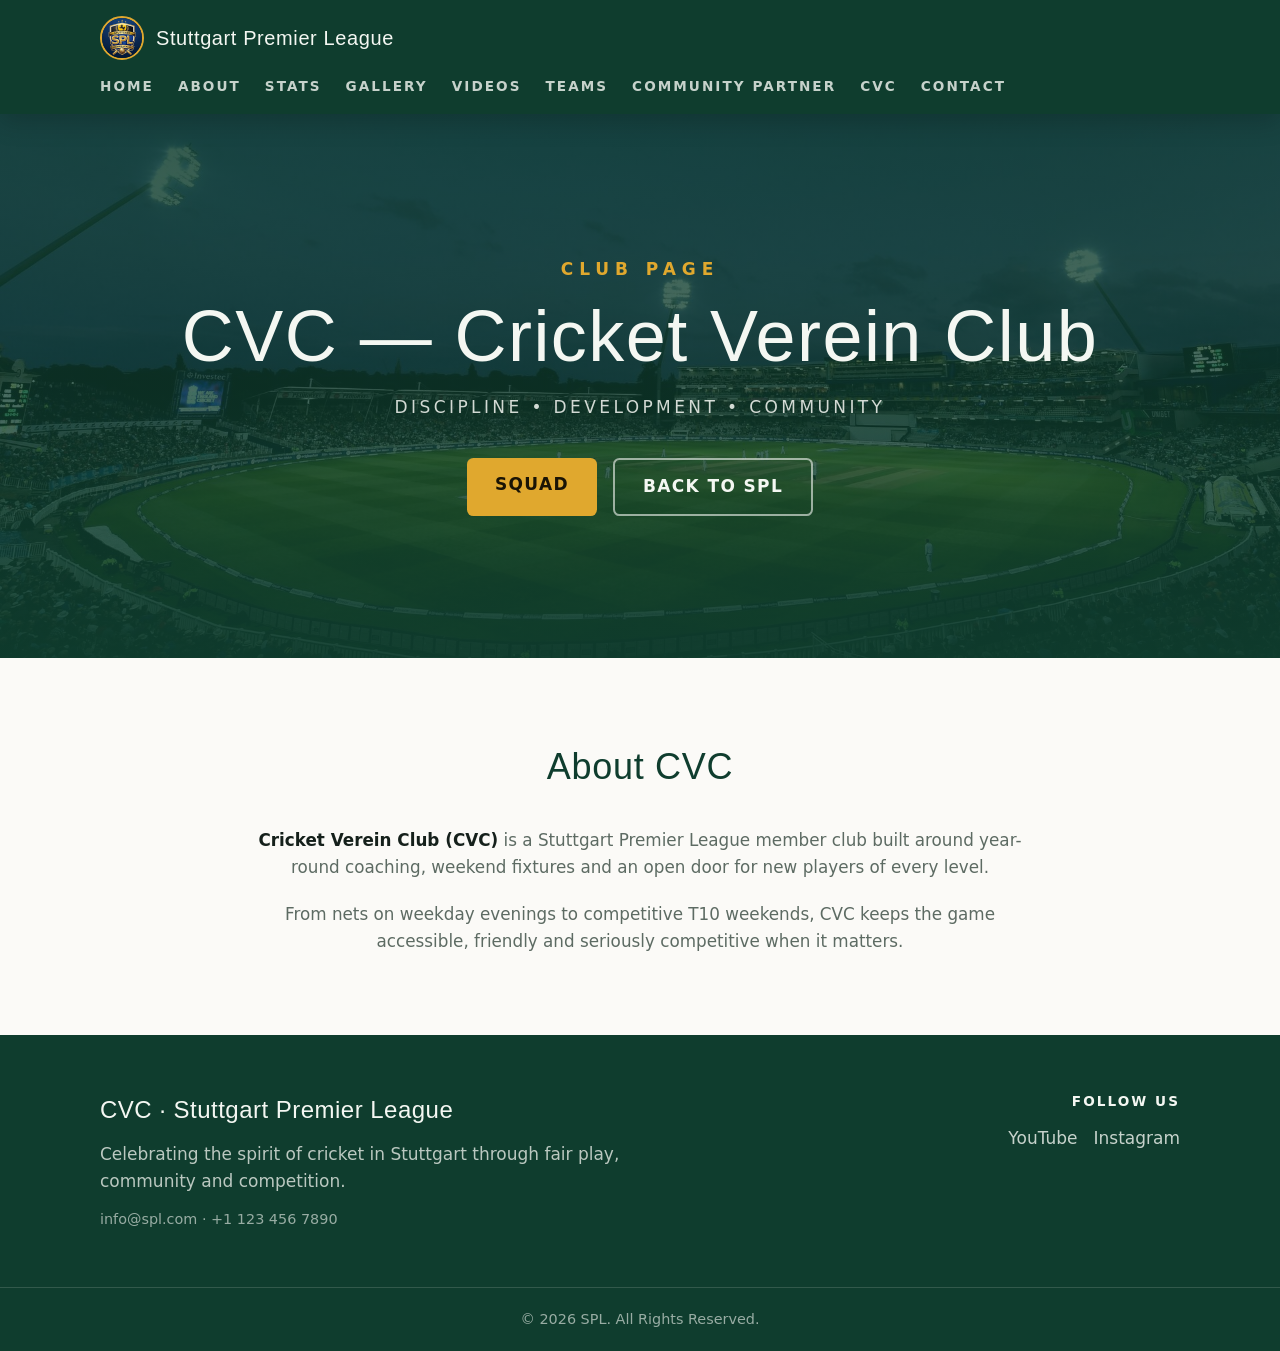
==== cvc.html @ f9aa9c53 "video deleted video deleted" ====
<!DOCTYPE html>
<html lang="en">
<head>
<meta charset="UTF-8" />
<meta name="viewport" content="width=device-width, initial-scale=1" />
<title>CVC — Cricket Verein Club | Stuttgart Premier League</title>
<meta name="description" content="CVC — the Cricket Verein Club page of the Stuttgart Premier League: squad, fixtures, training times and how to join." />
<meta property="og:title" content="CVC — Cricket Verein Club | Stuttgart Premier League" />
<meta property="og:description" content="CVC squad, fixtures, training times and how to join the Stuttgart Premier League club." />
<meta property="og:type" content="website" />
<meta name="twitter:card" content="summary_large_image" />
<link rel="icon" href="images/spl-logo.jpg" />
<link rel="stylesheet" href="styles/spl-styles.css" />
</head>
<body>
  <header class="site-header">
    <nav class="shell nav">
      <a class="brand" href="index.html#home">
        <img src="images/spl-logo.jpg" alt="Stuttgart Premier League crest" />
        <span>Stuttgart Premier League</span>
      </a>
      <ul class="nav-links">
        <li><a href="index.html#home">Home</a></li>
        <li><a href="index.html#about">About</a></li>
        <li><a href="index.html#stats">Stats</a></li>
        <li><a href="index.html#gallery">Gallery</a></li>
        <li><a href="index.html#videos">Videos</a></li>
        <li><a href="index.html#teams">Teams</a></li>
        <li><a href="index.html#sponsor">Community Partner</a></li>
        <li><a class="active" href="cvc.html">CVC</a></li>
        <li><a href="index.html#contact">Contact</a></li>
      </ul>
    </nav>
  </header>

  <main>
    <section class="hero">
      <img class="hero-bg" src="images/spl-banner.jpg" alt="Cricketers competing at a Stuttgart Premier League match" />
      <div class="hero-overlay"></div>
      <div class="shell hero-content">
        <p class="eyebrow">Club Page</p>
        <h1>CVC — Cricket Verein Club</h1>
        <p class="tagline">Discipline • Development • Community</p>
        <div class="cta-row">
          <a class="btn btn-gold" href="#cvc-squad">Squad</a>
          <a class="btn btn-outline" href="index.html#home">Back to SPL</a>
        </div>
      </div>
    </section>

    <section id="cvc-about" class="shell section">
      <h2>About CVC</h2>
      <div class="prose">
        <p><strong>Cricket Verein Club (CVC)</strong> is a Stuttgart Premier League member club built around
        year-round coaching, weekend fixtures and an open door for new players of every level.</p>
        <p>From nets on weekday evenings to competitive T10 weekends, CVC keeps the game accessible,
        friendly and seriously competitive when it matters.</p>
      </div>
    </section>

    <!--section class="band">
      <div class="shell section">
        <h2>CVC at a Glance</h2>
        <div class="stat-grid">
          <div class="card stat"><p class="stat-value">24</p><p class="stat-label">Registered Players</p></div>
          <div class="card stat"><p class="stat-value">12</p><p class="stat-label">Matches This Season</p></div>
          <div class="card stat"><p class="stat-value">2</p><p class="stat-label">Weekly Training Slots</p></div>
        </div>
      </div>
    </section>

    <section id="cvc-squad" class="shell section">
      <h2>Squad &amp; Roles</h2>
      <p class="section-lead">The core group turning out for CVC across the season.</p>
      <div class="team-grid">
        <div class="card team"><div class="team-head"><span>Captain</span></div><div class="team-body">Top-order batter, leads from the front.</div></div>
        <div class="card team"><div class="team-head"><span>Vice Captain</span></div><div class="team-body">All-rounder, first-change bowler.</div></div>
        <div class="card team"><div class="team-head"><span>Wicket Keeper</span></div><div class="team-body">Gloves and finishing duties.</div></div>
        <div class="card team"><div class="team-head"><span>Pace Attack</span></div><div class="team-body">New-ball specialists.</div></div>
        <div class="card team"><div class="team-head"><span>Spin Unit</span></div><div class="team-body">Middle-overs control.</div></div>
        <div class="card team"><div class="team-head"><span>Middle Order</span></div><div class="team-body">Rebuild and accelerate.</div></div>
        <div class="card team"><div class="team-head"><span>Fielding Core</span></div><div class="team-body">Boundary riders and infielders.</div></div>
        <div class="card team"><div class="team-head"><span>Colts</span></div><div class="team-body">Development players stepping up.</div></div>
      </div>
    </section>

    <section class="band">
      <div class="shell section">
        <h2>Training &amp; Join CVC</h2>
        <div class="prose">
          <p><span class="strong">Nets:</span> Wednesday 19:00–21:00 · <span class="strong">Match prep:</span> Saturday 10:00–12:00</p>
          <p>New players welcome — write to <a href="mailto:info@spl.com" style="color:var(--gold);font-weight:600">info@spl.com</a> to arrange a trial session.</p>
        </div>
        <div class="cta-row">
          <a class="btn btn-gold" href="mailto:info@spl.com">Request a Trial</a>
          <a class="btn btn-outline" style="border-color:var(--pitch);color:var(--pitch)" href="index.html#teams">All SPL Teams</a>
        </div>
      </div>
    </section-->
  </main>

  <footer class="site-footer">
    <div class="shell footer-grid">
      <div>
        <h3>CVC · Stuttgart Premier League</h3>
        <p class="muted">Celebrating the spirit of cricket in Stuttgart through fair play, community and competition.</p>
        <p class="muted small">info@spl.com · +1 123 456 7890</p>
      </div>
      <div class="footer-right">
        <p class="follow">Follow Us</p>
        <div class="social">
          <a href="https://www.youtube.com/@stuttgartpremierleague" target="_blank" rel="noreferrer">YouTube</a>
          <a href="https://www.instagram.com/stuttgartpremierleague" target="_blank" rel="noreferrer">Instagram</a>
        </div>
      </div>
    </div>
    <div class="copyright">© 2026 SPL. All Rights Reserved.</div>
  </footer>
</body>
</html>
---- styles/spl-styles.css ----
:root{
  --pitch:#0f3d2e;
  --pitch-fg:#f4f7f2;
  --gold:#e0a82e;
  --gold-fg:#1a1405;
  --bg:#fbfaf7;
  --fg:#15201b;
  --muted:#5d6b63;
  --card:#ffffff;
  --border:#e2e6e1;
  --secondary:#eef2ec;
  --shell:1120px;
}
*{box-sizing:border-box;margin:0;padding:0}
html{scroll-behavior:smooth}
body{background:var(--bg);color:var(--fg);font-family:"Barlow",system-ui,sans-serif;font-size:17px;line-height:1.6}
img{display:block;max-width:100%}
a{text-decoration:none;color:inherit}
h1,h2,h3,.stat-value,.team-head span,.year-tab{font-family:"Anton",Impact,sans-serif;font-weight:400;letter-spacing:.02em}
.shell{width:100%;max-width:var(--shell);margin:0 auto;padding:0 1.25rem}
.section{padding:5rem 1.25rem}
.section h2{text-align:center;font-size:2.25rem;color:var(--pitch)}
.section-lead{margin:.75rem auto 0;max-width:36rem;text-align:center;color:var(--muted)}

/* header */
.site-header{position:sticky;top:0;z-index:30;background:var(--pitch);color:var(--pitch-fg);box-shadow:0 8px 24px rgba(0,0,0,.18)}
.nav{display:flex;flex-wrap:wrap;align-items:center;justify-content:space-between;gap:1rem;padding-top:1rem;padding-bottom:1rem}
.brand{display:flex;align-items:center;gap:.75rem}
.brand img{height:44px;width:44px;border-radius:50%;border:2px solid var(--gold);object-fit:cover}
.brand span{font-family:"Anton",sans-serif;font-size:1.25rem;letter-spacing:.03em}
.nav-links{display:flex;flex-wrap:wrap;gap:1.5rem;list-style:none;font-size:.85rem;font-weight:600;text-transform:uppercase;letter-spacing:.15em}
.nav-links a{color:rgba(244,247,242,.8);transition:color .2s}
.nav-links a:hover{color:var(--gold)}

/* hero */
.hero{position:relative;display:flex;align-items:center;justify-content:center;min-height:34rem;text-align:center;overflow:hidden}
.hero-bg{position:absolute;inset:0;width:100%;height:100%;object-fit:cover}
.hero-overlay{position:absolute;inset:0;background:linear-gradient(to bottom,rgba(15,61,46,.85),rgba(15,61,46,.75),rgba(15,61,46,.95))}
.hero-content{position:relative;padding:6rem 1.25rem;color:var(--pitch-fg)}
.eyebrow{color:var(--gold);font-weight:600;text-transform:uppercase;letter-spacing:.35em}
.hero h1{margin-top:1rem;font-size:clamp(2.5rem,6vw,4.5rem);line-height:1.05}
.tagline{margin-top:1.25rem;text-transform:uppercase;letter-spacing:.2em;color:rgba(244,247,242,.85)}
.cta-row{margin-top:2.25rem;display:flex;flex-wrap:wrap;gap:1rem;justify-content:center}
.btn{border-radius:.4rem;padding:.85rem 1.75rem;font-weight:600;text-transform:uppercase;letter-spacing:.08em}
.btn-gold{background:var(--gold);color:var(--gold-fg);transition:transform .2s}
.btn-gold:hover{transform:scale(1.05)}
.btn-outline{border:2px solid rgba(244,247,242,.6);color:var(--pitch-fg);transition:.2s}
.btn-outline:hover{border-color:var(--gold);color:var(--gold)}

/* about */
.prose{max-width:48rem;margin:2rem auto 0;text-align:center;color:var(--muted);font-size:1.05rem;display:grid;gap:1.25rem}
.prose strong{color:var(--fg)}

/* cards + stats */
.band{background:var(--secondary)}
.card{background:var(--card);border:1px solid var(--border);border-radius:.75rem;box-shadow:0 1px 3px rgba(0,0,0,.05)}
.stat-grid{margin-top:2.5rem;display:grid;gap:1.5rem;grid-template-columns:repeat(auto-fit,minmax(220px,1fr))}
.stat{padding:2rem;text-align:center}
.stat-value{font-size:2.25rem;color:var(--gold)}
.stat-label{margin-top:.5rem;font-size:.8rem;letter-spacing:.15em;text-transform:uppercase;color:var(--muted)}

/* gallery */
.gallery{max-width:56rem;margin:2.5rem auto 0}
.year-tabs{display:flex;flex-wrap:wrap;justify-content:center;gap:.5rem}
.year-tab{cursor:pointer;border:1px solid var(--border);background:var(--card);color:var(--muted);
  border-radius:999px;padding:.55rem 1.25rem;font-size:.95rem;letter-spacing:.15em;text-transform:uppercase;transition:.2s}
.year-tab .count{margin-left:.5rem;opacity:.7}
.year-tab:hover{border-color:var(--gold);color:var(--fg)}
.year-tab.active{background:var(--gold);border-color:var(--gold);color:var(--gold-fg)}
.slider{position:relative;margin-top:1.5rem;overflow:hidden;border:1px solid var(--border);border-radius:.85rem;background:var(--card);box-shadow:0 10px 30px rgba(0,0,0,.10)}
.slides{display:flex;transition:transform .7s ease}
.slide{position:relative;flex:0 0 100%;width:100%}
.slide img{width:100%;aspect-ratio:16/10;object-fit:cover}
.slide figcaption{position:absolute;left:0;right:0;bottom:0;padding:4rem 1.5rem 1.1rem;
  font-size:.95rem;font-weight:600;color:var(--pitch-fg);
  background:linear-gradient(to top,rgba(15,61,46,.92),rgba(15,61,46,0))}
.nav-btn{position:absolute;top:50%;transform:translateY(-50%);cursor:pointer;border:0;
  background:rgba(15,61,46,.7);color:var(--pitch-fg);font-size:1.4rem;line-height:1;
  padding:.5rem .8rem;border-radius:999px;transition:background .2s}
.nav-btn:hover{background:var(--pitch)}
.nav-btn.prev{left:.75rem}
.nav-btn.next{right:.75rem}
.dots{display:flex;justify-content:center;align-items:center;gap:.5rem;margin-top:1rem}
.dot{cursor:pointer;border:0;height:8px;width:8px;border-radius:999px;background:var(--border);transition:.25s}
.dot:hover{background:var(--muted)}
.dot.active{width:32px;background:var(--gold)}
.slider-meta{margin-top:.75rem;text-align:center;font-size:.75rem;letter-spacing:.18em;text-transform:uppercase;color:var(--muted)}

/* teames */
.team-grid {
  margin-top: 2.5rem;
  display: grid;
  gap: 1.5rem;
  grid-template-columns: repeat(4, minmax(0, 1fr));
}

.team{overflow:hidden;display:flex;flex-direction:column;min-width:0}
.team-head{display:flex;align-items:center;justify-content:center;text-align:center;gap:.75rem;background:var(--pitch);color:var(--pitch-fg);padding:1rem 1.25rem;min-height:5.5rem;min-width:0}
.team-head span{min-width:0;overflow-wrap:break-word;word-break:break-word;hyphens:auto;font-size:clamp(.95rem,2.6vw,1.35rem);line-height:1.15}
.team-head .vs{color:var(--gold)}
/*.team-body{padding:1.25rem 1.5rem;color:var(--muted)}*/
.team-body {
  padding: 0.75rem 1rem;
  color: var(--muted);
  display: flex;
  align-items: center;
  justify-content: center;
  flex: 1;
}
.team-body img{max-width:100%;height:auto;object-fit:contain}

/* Teams responsive layout */
@media (max-width: 900px) {
  .team-grid { grid-template-columns: repeat(3, minmax(0, 1fr)); gap: 1rem; }
}
@media (max-width: 600px) {
  .team-grid { grid-template-columns: repeat(2, minmax(0, 1fr)); gap: .85rem; }
  .team-head { padding: .85rem .75rem; min-height: 4.75rem; }
}
@media (max-width: 360px) {
  .team-grid { grid-template-columns: minmax(0, 1fr); }
}
.team-body .strong{color:var(--fg);font-weight:600}

/* footer */
.site-footer{background:var(--pitch);color:var(--pitch-fg)}
.footer-grid{display:grid;gap:2rem;padding:3.5rem 1.25rem;grid-template-columns:repeat(auto-fit,minmax(280px,1fr))}
.site-footer h3{font-size:1.5rem}
.muted{margin-top:.75rem;color:rgba(244,247,242,.75)}
.small{font-size:.9rem;color:rgba(244,247,242,.6)}
.footer-right{text-align:left}
.follow{font-size:.85rem;font-weight:600;letter-spacing:.15em;text-transform:uppercase}
.social{margin-top:.75rem;display:flex;gap:1rem}
.social a{color:rgba(244,247,242,.8);transition:color .2s}
.social a:hover{color:var(--gold)}
.copyright{border-top:1px solid rgba(244,247,242,.15);padding:1.25rem;text-align:center;font-size:.9rem;color:rgba(244,247,242,.6)}
@media(min-width:768px){.footer-right{text-align:right}.social{justify-content:flex-end}}

/* title sponsor */
/*.sponsor-ribbon{margin-top:1.5rem;display:inline-block;border:1px solid rgba(224,168,46,.6);border-radius:999px;
  padding:.4rem 1.1rem;font-size:.72rem;font-weight:600;letter-spacing:.22em;text-transform:uppercase;color:var(--gold)}
.sponsor-card{margin:2.5rem auto 0;max-width:56rem;display:grid;gap:2rem;align-items:center;padding:2.25rem;grid-template-columns:1fr}
.sponsor-logo-wrap{display:flex;align-items:center;justify-content:center;background:var(--secondary);border-radius:.75rem;padding:1.75rem}
.sponsor-logo{max-height:150px;width:auto;object-fit:contain}
.sponsor-copy{text-align:center}
.sponsor-tag{font-size:.72rem;font-weight:600;letter-spacing:.22em;text-transform:uppercase;color:var(--muted)}
.sponsor-copy h3{margin-top:.4rem;font-size:2rem;color:var(--pitch)}
.sponsor-desc{margin-top:.9rem;color:var(--muted)}
.sponsor-cta{display:inline-block;margin-top:1.5rem}
.footer-sponsor{border-top:1px solid rgba(244,247,242,.15);padding:1rem 1.25rem;text-align:center;
  font-size:.78rem;letter-spacing:.2em;text-transform:uppercase;color:var(--gold)}
@media(min-width:768px){.sponsor-card{grid-template-columns:minmax(0,320px) 1fr}.sponsor-copy{text-align:left}}*/


.sponsor-card {
    margin: 2.5rem auto 0;
    max-width: 56rem;
    padding: 2.25rem;
    text-align: center;
}

/* 4 sponsors per row */
.sponsor-logos-row {
    margin-bottom: 2rem;
}

#sponsors-container {
    display: grid;
    grid-template-columns: repeat(4, 1fr);
    gap: 1.5rem;
    width: 100%;
}

.sponsor-logo-wrap {
    display: flex;
    align-items: center;
    justify-content: center;
    width: 100%;
    height: 150px;
    background: var(--secondary);
    border-radius: 0.75rem;
    padding: 1rem;
    box-sizing: border-box;
}

.sponsor-logo {
    max-width: 100%;
    max-height: 80px;
    object-fit: contain;
}

.sponsordiv {
    max-width: 100%;
    max-height: 120px;
    width: auto;
    height: auto;
    object-fit: contain;
}

/* Tablet */
@media (max-width: 900px) {
    #sponsors-container {
        grid-template-columns: repeat(3, 1fr);
    }
}

/* Mobile */
@media (max-width: 600px) {
    #sponsors-container {
        grid-template-columns: repeat(2, 1fr);
    }
}



 

/* videos: player + scrollable video bar underneath */
.video-player{margin:2.5rem auto 0;max-width:60rem;background:#000;border-radius:.9rem;overflow:hidden;box-shadow:0 18px 40px rgba(15,61,46,.22)}
.video-frame-wrap{position:relative;padding-top:56.25%}
.video-frame-wrap iframe,.video-frame-wrap video{position:absolute;inset:0;width:100%;height:100%;border:0;background:#000;object-fit:contain}
.video-frame-wrap [hidden]{display:none!important}

.video-now{max-width:60rem;margin:1.1rem auto 0;text-align:center}
.video-now h3{font-size:1.35rem;color:var(--pitch)}
.video-now .video-meta{margin-top:.2rem;font-size:.8rem;letter-spacing:.14em;text-transform:uppercase;color:var(--muted)}
.video-bar-wrap{position:relative;max-width:60rem;margin:1.75rem auto 0}
.video-bar{display:flex;gap:.85rem;overflow-x:auto;scroll-snap-type:x mandatory;padding:.35rem .25rem 1rem;scrollbar-width:thin}
.video-chip{scroll-snap-align:start;flex:0 0 15rem;display:flex;gap:.7rem;align-items:center;text-align:left;padding:.5rem;background:var(--card);border:1px solid var(--border);border-radius:.7rem;cursor:pointer;transition:border-color .2s,transform .2s,box-shadow .2s}
.video-chip:hover{transform:translateY(-2px);box-shadow:0 10px 20px rgba(15,61,46,.12)}
.video-chip.active{border-color:var(--gold);box-shadow:0 0 0 2px rgba(224,168,46,.35)}
.video-thumb{position:relative;flex:0 0 6.5rem;height:3.7rem;border-radius:.45rem;overflow:hidden;background:var(--secondary)}
.video-thumb img{width:100%;height:100%;object-fit:cover}
.video-play{position:absolute;inset:0;display:flex;align-items:center;justify-content:center;color:#fff;font-size:.9rem;background:rgba(15,61,46,.35)}
.video-chip-text{display:flex;flex-direction:column;gap:.15rem;min-width:0}
.video-chip-title{font-weight:600;font-size:.9rem;line-height:1.25;overflow:hidden;display:-webkit-box;-webkit-line-clamp:2;-webkit-box-orient:vertical}
.video-chip-meta{font-size:.7rem;letter-spacing:.12em;text-transform:uppercase;color:var(--muted)}
.bar-btn{position:absolute;top:50%;transform:translateY(-60%);width:2.4rem;height:2.4rem;border:0;border-radius:50%;background:var(--pitch);color:var(--pitch-fg);font-size:1.2rem;cursor:pointer;box-shadow:0 6px 14px rgba(0,0,0,.2)}
.bar-btn.prev{left:-.6rem}
.bar-btn.next{right:-.6rem}
.bar-btn:hover{background:var(--gold);color:var(--gold-fg)}
@media (max-width:640px){.video-chip{flex:0 0 12.5rem}.bar-btn{display:none}}
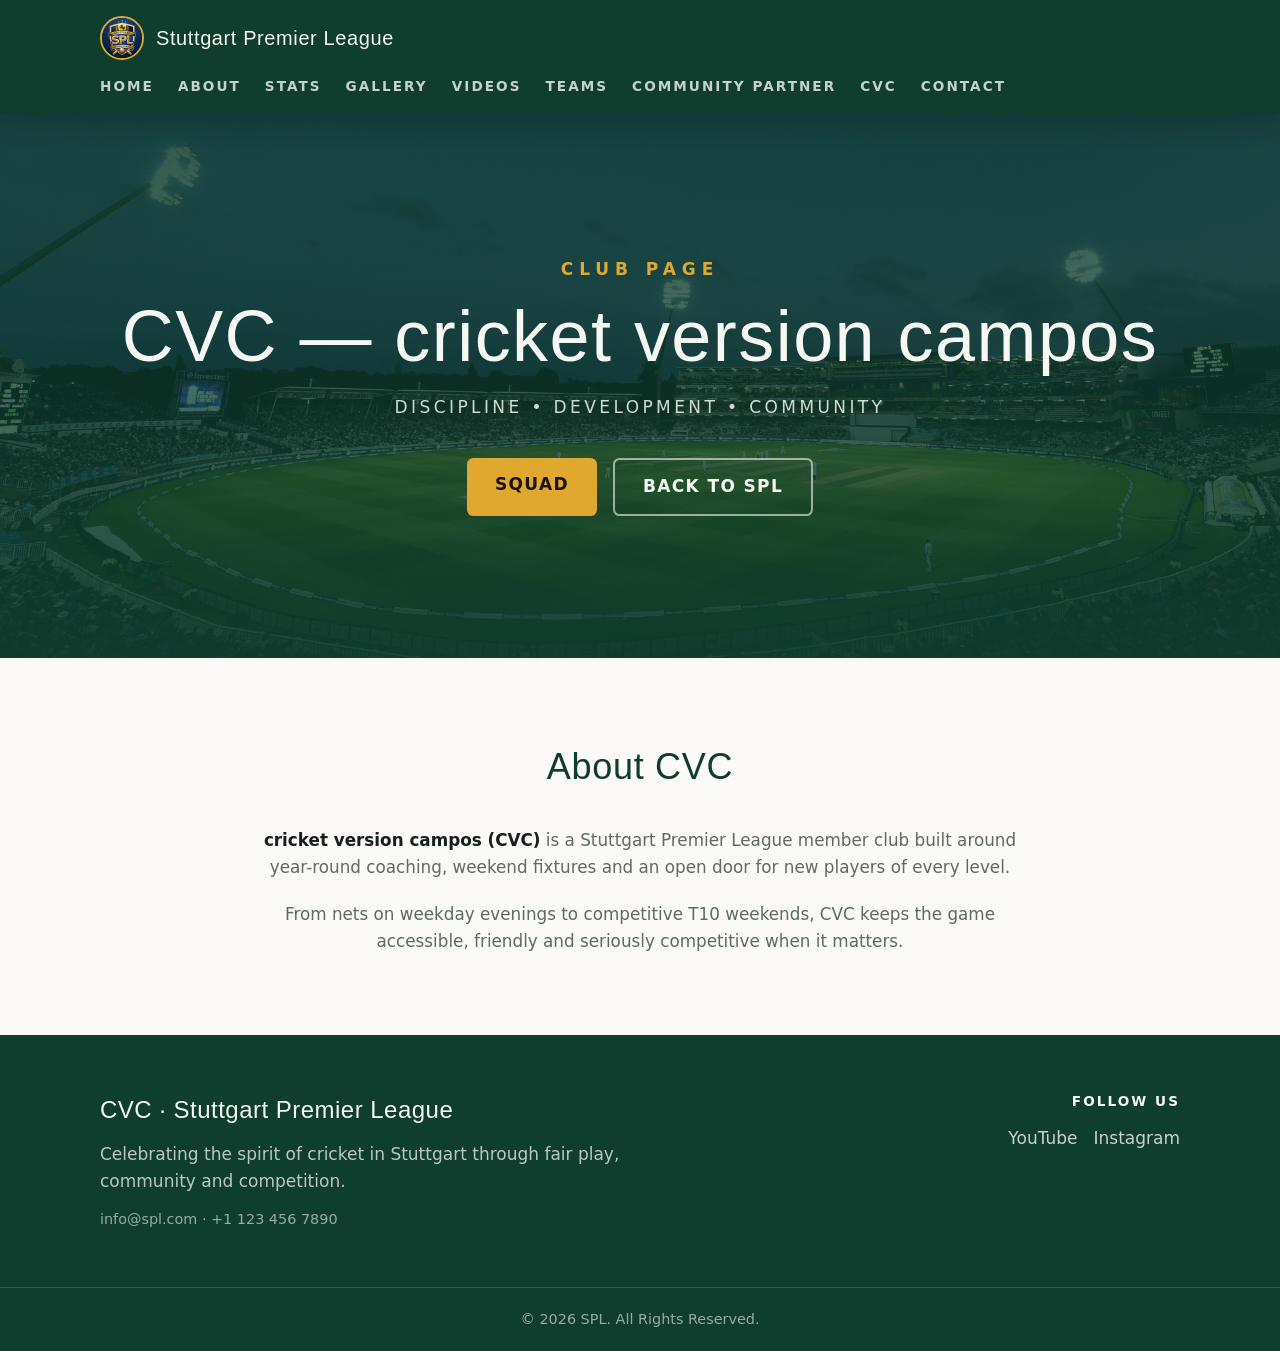
==== commit 78106374: "Update cvc.html" ====
--- a/cvc.html
+++ b/cvc.html
@@ -3,9 +3,9 @@
 <head>
 <meta charset="UTF-8" />
 <meta name="viewport" content="width=device-width, initial-scale=1" />
-<title>CVC — Cricket Verein Club | Stuttgart Premier League</title>
-<meta name="description" content="CVC — the Cricket Verein Club page of the Stuttgart Premier League: squad, fixtures, training times and how to join." />
-<meta property="og:title" content="CVC — Cricket Verein Club | Stuttgart Premier League" />
+<title>CVC — cricket version campos | Stuttgart Premier League</title>
+<meta name="description" content="CVC — the cricket version campos page of the Stuttgart Premier League: squad, fixtures, training times and how to join." />
+<meta property="og:title" content="CVC — cricket version campos | Stuttgart Premier League" />
 <meta property="og:description" content="CVC squad, fixtures, training times and how to join the Stuttgart Premier League club." />
 <meta property="og:type" content="website" />
 <meta name="twitter:card" content="summary_large_image" />
@@ -39,7 +39,7 @@
       <div class="hero-overlay"></div>
       <div class="shell hero-content">
         <p class="eyebrow">Club Page</p>
-        <h1>CVC — Cricket Verein Club</h1>
+        <h1>CVC — cricket version campos</h1>
         <p class="tagline">Discipline • Development • Community</p>
         <div class="cta-row">
           <a class="btn btn-gold" href="#cvc-squad">Squad</a>
@@ -51,7 +51,7 @@
     <section id="cvc-about" class="shell section">
       <h2>About CVC</h2>
       <div class="prose">
-        <p><strong>Cricket Verein Club (CVC)</strong> is a Stuttgart Premier League member club built around
+        <p><strong>cricket version campos (CVC)</strong> is a Stuttgart Premier League member club built around
         year-round coaching, weekend fixtures and an open door for new players of every level.</p>
         <p>From nets on weekday evenings to competitive T10 weekends, CVC keeps the game accessible,
         friendly and seriously competitive when it matters.</p>
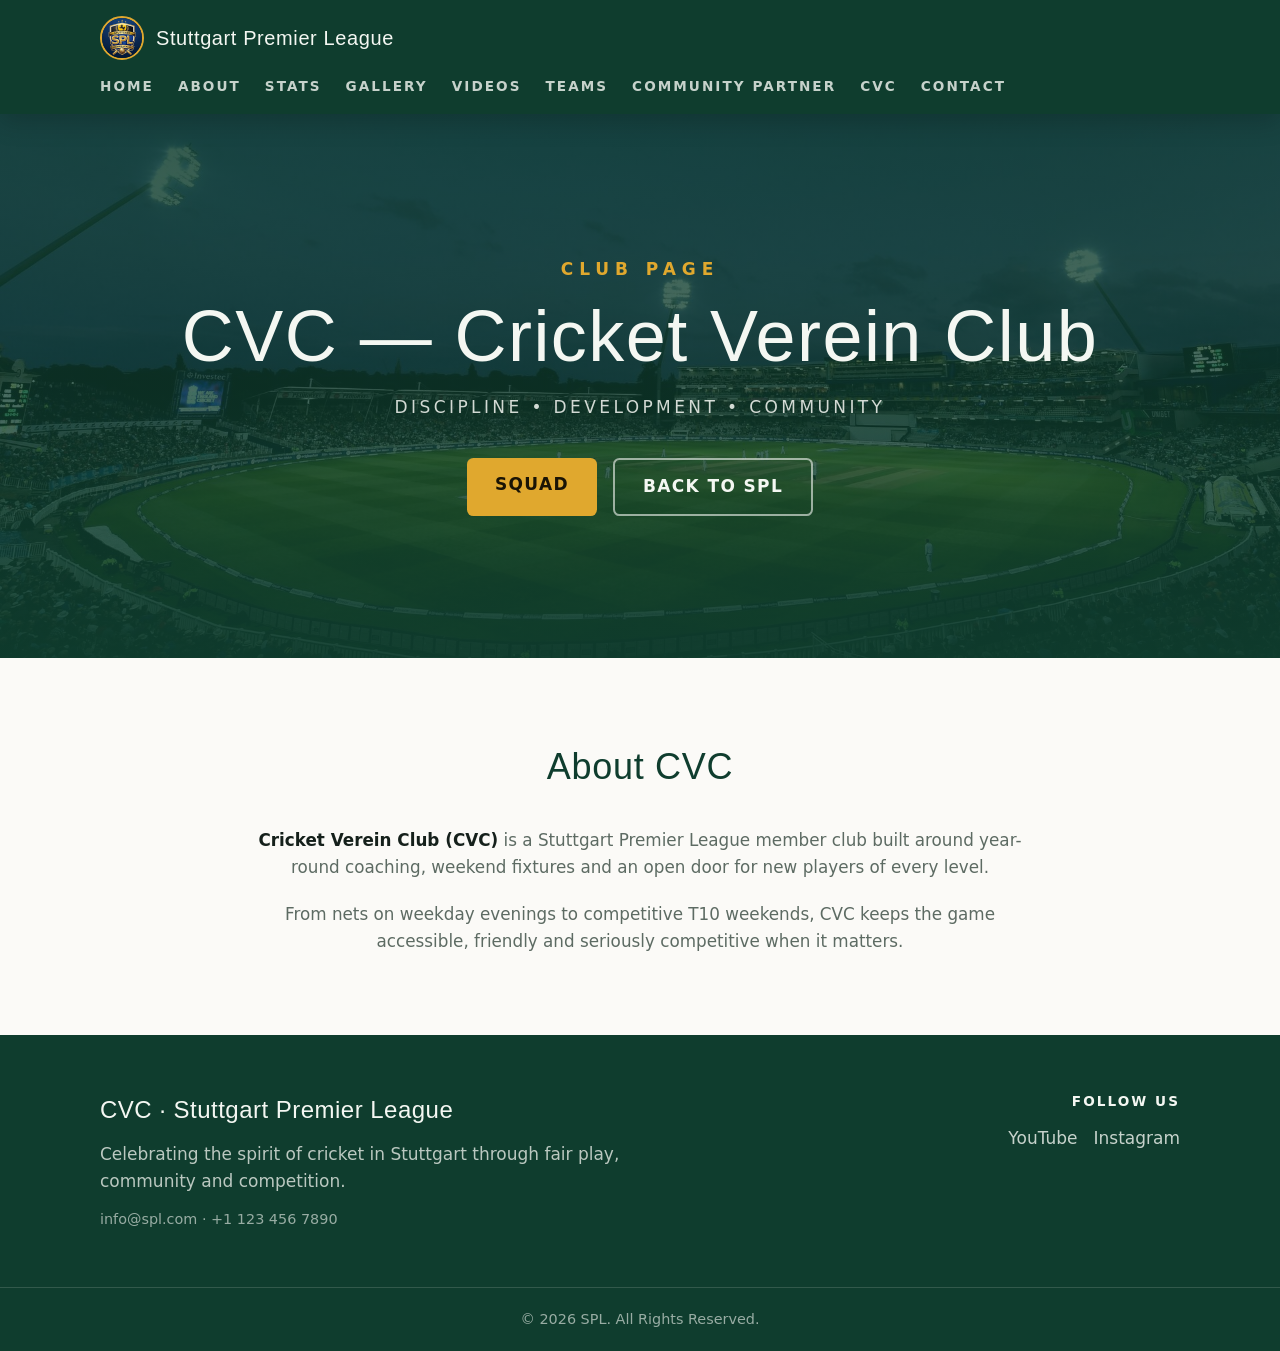
==== commit 6bbece02: "Merge pull request #14 from neduncherann27-lang/feature_dev_1 Feature dev 1" ====
--- a/cvc.html
+++ b/cvc.html
@@ -3,9 +3,9 @@
 <head>
 <meta charset="UTF-8" />
 <meta name="viewport" content="width=device-width, initial-scale=1" />
-<title>CVC — cricket version campos | Stuttgart Premier League</title>
-<meta name="description" content="CVC — the cricket version campos page of the Stuttgart Premier League: squad, fixtures, training times and how to join." />
-<meta property="og:title" content="CVC — cricket version campos | Stuttgart Premier League" />
+<title>CVC — Cricket Verein Club | Stuttgart Premier League</title>
+<meta name="description" content="CVC — the Cricket Verein Club page of the Stuttgart Premier League: squad, fixtures, training times and how to join." />
+<meta property="og:title" content="CVC — Cricket Verein Club | Stuttgart Premier League" />
 <meta property="og:description" content="CVC squad, fixtures, training times and how to join the Stuttgart Premier League club." />
 <meta property="og:type" content="website" />
 <meta name="twitter:card" content="summary_large_image" />
@@ -39,7 +39,7 @@
       <div class="hero-overlay"></div>
       <div class="shell hero-content">
         <p class="eyebrow">Club Page</p>
-        <h1>CVC — cricket version campos</h1>
+        <h1>CVC — Cricket Verein Club</h1>
         <p class="tagline">Discipline • Development • Community</p>
         <div class="cta-row">
           <a class="btn btn-gold" href="#cvc-squad">Squad</a>
@@ -51,7 +51,7 @@
     <section id="cvc-about" class="shell section">
       <h2>About CVC</h2>
       <div class="prose">
-        <p><strong>cricket version campos (CVC)</strong> is a Stuttgart Premier League member club built around
+        <p><strong>Cricket Verein Club (CVC)</strong> is a Stuttgart Premier League member club built around
         year-round coaching, weekend fixtures and an open door for new players of every level.</p>
         <p>From nets on weekday evenings to competitive T10 weekends, CVC keeps the game accessible,
         friendly and seriously competitive when it matters.</p>
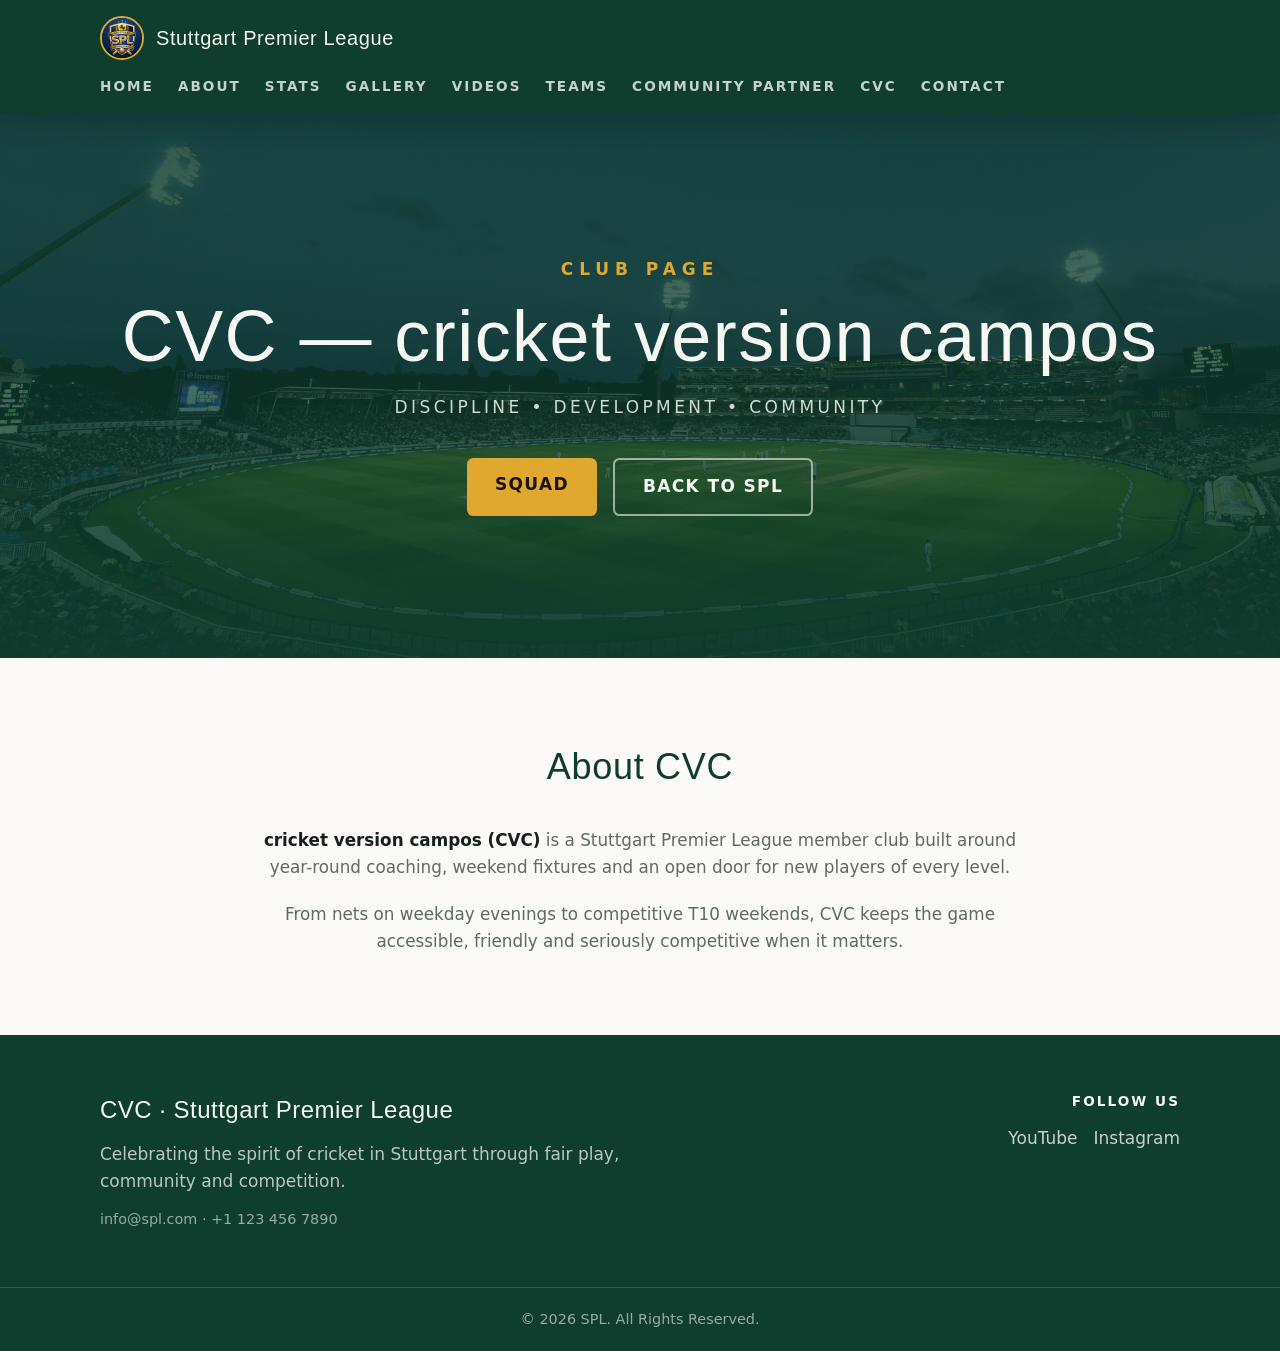
==== commit 1b5b8ad0: "Merge pull request #15 from neduncherann27-lang/feature_dev_1 Update cvc.html" ====
--- a/cvc.html
+++ b/cvc.html
@@ -3,9 +3,9 @@
 <head>
 <meta charset="UTF-8" />
 <meta name="viewport" content="width=device-width, initial-scale=1" />
-<title>CVC — Cricket Verein Club | Stuttgart Premier League</title>
-<meta name="description" content="CVC — the Cricket Verein Club page of the Stuttgart Premier League: squad, fixtures, training times and how to join." />
-<meta property="og:title" content="CVC — Cricket Verein Club | Stuttgart Premier League" />
+<title>CVC — cricket version campos | Stuttgart Premier League</title>
+<meta name="description" content="CVC — the cricket version campos page of the Stuttgart Premier League: squad, fixtures, training times and how to join." />
+<meta property="og:title" content="CVC — cricket version campos | Stuttgart Premier League" />
 <meta property="og:description" content="CVC squad, fixtures, training times and how to join the Stuttgart Premier League club." />
 <meta property="og:type" content="website" />
 <meta name="twitter:card" content="summary_large_image" />
@@ -39,7 +39,7 @@
       <div class="hero-overlay"></div>
       <div class="shell hero-content">
         <p class="eyebrow">Club Page</p>
-        <h1>CVC — Cricket Verein Club</h1>
+        <h1>CVC — cricket version campos</h1>
         <p class="tagline">Discipline • Development • Community</p>
         <div class="cta-row">
           <a class="btn btn-gold" href="#cvc-squad">Squad</a>
@@ -51,7 +51,7 @@
     <section id="cvc-about" class="shell section">
       <h2>About CVC</h2>
       <div class="prose">
-        <p><strong>Cricket Verein Club (CVC)</strong> is a Stuttgart Premier League member club built around
+        <p><strong>cricket version campos (CVC)</strong> is a Stuttgart Premier League member club built around
         year-round coaching, weekend fixtures and an open door for new players of every level.</p>
         <p>From nets on weekday evenings to competitive T10 weekends, CVC keeps the game accessible,
         friendly and seriously competitive when it matters.</p>
